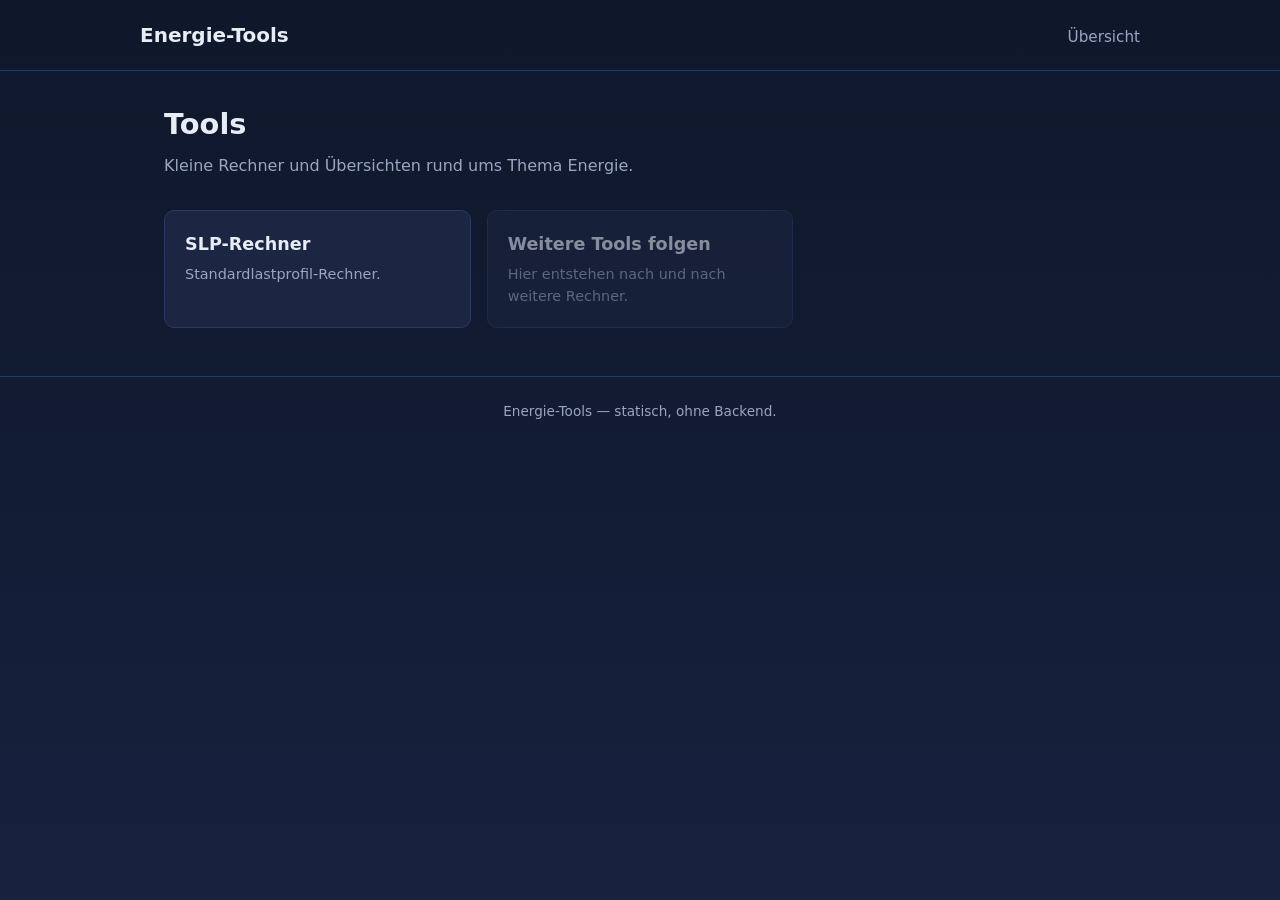
==== index.html @ ae8b7455 "first commit" ====
<!DOCTYPE html>
<html lang="de">
<head>
  <meta charset="UTF-8">
  <meta name="viewport" content="width=device-width, initial-scale=1.0">
  <title>Energie-Tools</title>
  <link rel="stylesheet" href="assets/css/style.css">
</head>
<body>
  <header class="site-header">
    <div class="site-header__inner">
      <div class="site-header__brand"><a href="index.html">Energie-Tools</a></div>
      <nav>
        <a href="index.html">Übersicht</a>
      </nav>
    </div>
  </header>

  <main>
    <h1 class="page-title">Tools</h1>
    <p class="page-subtitle">Kleine Rechner und Übersichten rund ums Thema Energie.</p>

    <div class="tool-grid">
      <a class="tool-card" href="tools/slp-rechner.html">
        <h2 class="tool-card__title">SLP-Rechner</h2>
        <p class="tool-card__desc">Standardlastprofil-Rechner.</p>
      </a>

      <div class="tool-card tool-card--placeholder">
        <h2 class="tool-card__title">Weitere Tools folgen</h2>
        <p class="tool-card__desc">Hier entstehen nach und nach weitere Rechner.</p>
      </div>
    </div>
  </main>

  <footer class="site-footer">
    Energie-Tools &mdash; statisch, ohne Backend.
  </footer>
</body>
</html>
---- assets/css/style.css ----
:root {
  --color-bg: #0f172a;
  --color-bg-alt: #16213e;
  --color-surface: #1c2541;
  --color-surface-hover: #233156;
  --color-border: #2a3a63;
  --color-text: #e8ecf6;
  --color-text-muted: #9aa5c2;
  --color-accent: #4cc9f0;
  --color-accent-strong: #4895ef;
  --radius: 10px;
  --max-width: 1000px;
}

* {
  box-sizing: border-box;
}

html, body {
  margin: 0;
  padding: 0;
}

body {
  font-family: "Segoe UI", system-ui, -apple-system, Roboto, Helvetica, Arial, sans-serif;
  background: linear-gradient(180deg, var(--color-bg) 0%, var(--color-bg-alt) 100%);
  color: var(--color-text);
  min-height: 100vh;
  line-height: 1.5;
}

a {
  color: var(--color-accent);
  text-decoration: none;
}

a:hover {
  text-decoration: underline;
}

.site-header {
  border-bottom: 1px solid var(--color-border);
  padding: 1.25rem 1.5rem;
}

.site-header__inner {
  max-width: var(--max-width);
  margin: 0 auto;
  display: flex;
  align-items: baseline;
  justify-content: space-between;
  gap: 1rem;
  flex-wrap: wrap;
}

.site-header__brand {
  font-size: 1.25rem;
  font-weight: 700;
  color: var(--color-text);
}

.site-header__brand a {
  color: inherit;
}

.site-header__brand a:hover {
  text-decoration: none;
  color: var(--color-accent);
}

.site-header nav a {
  margin-left: 1rem;
  font-size: 0.95rem;
  color: var(--color-text-muted);
}

.site-header nav a:hover {
  color: var(--color-accent);
}

main {
  max-width: var(--max-width);
  margin: 0 auto;
  padding: 2rem 1.5rem 3rem;
}

.page-title {
  font-size: 1.8rem;
  margin: 0 0 0.5rem;
}

.page-subtitle {
  color: var(--color-text-muted);
  margin: 0 0 2rem;
}

.tool-grid {
  display: grid;
  grid-template-columns: repeat(auto-fill, minmax(240px, 1fr));
  gap: 1rem;
}

.tool-card {
  display: block;
  background: var(--color-surface);
  border: 1px solid var(--color-border);
  border-radius: var(--radius);
  padding: 1.25rem;
  transition: background 0.15s ease, transform 0.15s ease;
}

.tool-card:hover {
  background: var(--color-surface-hover);
  text-decoration: none;
  transform: translateY(-2px);
}

.tool-card__title {
  font-size: 1.1rem;
  font-weight: 600;
  color: var(--color-text);
  margin: 0 0 0.4rem;
}

.tool-card__desc {
  font-size: 0.9rem;
  color: var(--color-text-muted);
  margin: 0;
}

.tool-card--placeholder {
  opacity: 0.55;
  cursor: default;
  pointer-events: none;
}

.breadcrumb {
  margin: 0 0 1.5rem;
  font-size: 0.9rem;
  color: var(--color-text-muted);
}

.panel {
  background: var(--color-surface);
  border: 1px solid var(--color-border);
  border-radius: var(--radius);
  padding: 1.5rem;
}

.badge {
  display: inline-block;
  font-size: 0.75rem;
  font-weight: 600;
  text-transform: uppercase;
  letter-spacing: 0.04em;
  color: var(--color-accent);
  background: rgba(76, 201, 240, 0.12);
  border: 1px solid rgba(76, 201, 240, 0.3);
  border-radius: 999px;
  padding: 0.2rem 0.6rem;
  margin-bottom: 0.75rem;
}

.site-footer {
  text-align: center;
  color: var(--color-text-muted);
  font-size: 0.85rem;
  padding: 1.5rem;
  border-top: 1px solid var(--color-border);
}

label {
  display: block;
  font-size: 0.9rem;
  color: var(--color-text-muted);
  margin-bottom: 0.35rem;
}

input, select {
  width: 100%;
  background: var(--color-bg-alt);
  border: 1px solid var(--color-border);
  color: var(--color-text);
  border-radius: 6px;
  padding: 0.55rem 0.7rem;
  font-size: 0.95rem;
}

input:focus, select:focus {
  outline: 2px solid var(--color-accent-strong);
  outline-offset: 1px;
}

.form-row {
  margin-bottom: 1rem;
}

button {
  background: var(--color-accent-strong);
  color: #fff;
  border: none;
  border-radius: 6px;
  padding: 0.6rem 1.2rem;
  font-size: 0.95rem;
  font-weight: 600;
  cursor: pointer;
}

button:hover {
  background: var(--color-accent);
}
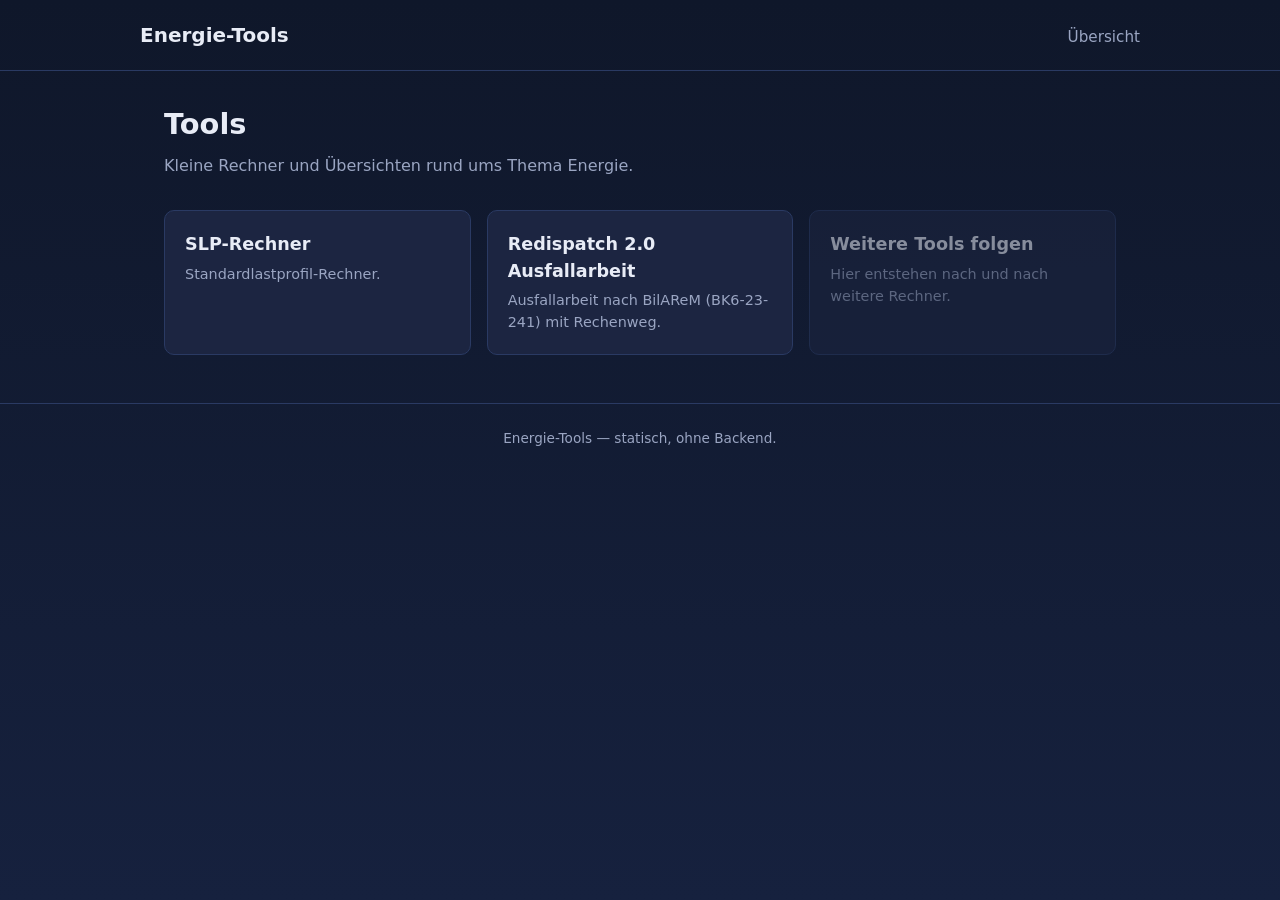
==== commit 038ff76a: "Redispatch-2.0-Ausfallarbeitsrechner nach BilAReM (BK6-23-241) ergänzen Neues Tool zur Berechnung de" ====
--- a/index.html
+++ b/index.html
@@ -26,6 +26,11 @@
         <p class="tool-card__desc">Standardlastprofil-Rechner.</p>
       </a>
 
+      <a class="tool-card" href="tools/redispatch-ausfallarbeit.html">
+        <h2 class="tool-card__title">Redispatch 2.0 Ausfallarbeit</h2>
+        <p class="tool-card__desc">Ausfallarbeit nach BilAReM (BK6-23-241) mit Rechenweg.</p>
+      </a>
+
       <div class="tool-card tool-card--placeholder">
         <h2 class="tool-card__title">Weitere Tools folgen</h2>
         <p class="tool-card__desc">Hier entstehen nach und nach weitere Rechner.</p>
--- a/assets/css/style.css
+++ b/assets/css/style.css
@@ -209,3 +209,353 @@
 button:hover {
   background: var(--color-accent);
 }
+
+textarea {
+  width: 100%;
+  background: var(--color-bg-alt);
+  border: 1px solid var(--color-border);
+  color: var(--color-text);
+  border-radius: 6px;
+  padding: 0.55rem 0.7rem;
+  font-family: Consolas, "Courier New", monospace;
+  font-size: 0.9rem;
+  margin-bottom: 1rem;
+}
+
+textarea:focus {
+  outline: 2px solid var(--color-accent-strong);
+  outline-offset: 1px;
+}
+
+/* Geführte Schritte (Redispatch-Rechner) */
+
+.step {
+  margin-bottom: 1.25rem;
+}
+
+.step__title {
+  display: flex;
+  align-items: center;
+  gap: 0.6rem;
+  font-size: 1.2rem;
+  margin: 0 0 0.25rem;
+}
+
+.step__nr {
+  display: inline-flex;
+  align-items: center;
+  justify-content: center;
+  width: 1.8rem;
+  height: 1.8rem;
+  border-radius: 50%;
+  background: var(--color-accent-strong);
+  color: #fff;
+  font-size: 0.95rem;
+  flex-shrink: 0;
+}
+
+.step__ref {
+  color: var(--color-text-muted);
+  font-size: 0.85rem;
+  margin: 0 0 1rem;
+}
+
+.step__subtitle {
+  font-size: 1rem;
+  margin: 1.5rem 0 0.75rem;
+}
+
+.choice-grid {
+  display: grid;
+  grid-template-columns: repeat(auto-fill, minmax(220px, 1fr));
+  gap: 0.75rem;
+}
+
+.choice {
+  position: relative;
+  display: block;
+  margin: 0;
+  background: var(--color-bg-alt);
+  border: 1px solid var(--color-border);
+  border-radius: var(--radius);
+  padding: 0.85rem 1rem;
+  cursor: pointer;
+  transition: border-color 0.15s ease, background 0.15s ease;
+}
+
+.choice:hover {
+  border-color: var(--color-accent-strong);
+}
+
+.choice input {
+  position: absolute;
+  opacity: 0;
+  width: 1px;
+  height: 1px;
+}
+
+.choice:focus-within {
+  outline: 2px solid var(--color-accent-strong);
+  outline-offset: 1px;
+}
+
+.choice--active {
+  border-color: var(--color-accent);
+  background: rgba(76, 201, 240, 0.1);
+}
+
+.choice--disabled {
+  opacity: 0.45;
+  cursor: not-allowed;
+}
+
+.choice--disabled:hover {
+  border-color: var(--color-border);
+}
+
+.choice__title {
+  display: block;
+  font-weight: 600;
+  color: var(--color-text);
+  margin-bottom: 0.3rem;
+}
+
+.choice__kap {
+  font-size: 0.75rem;
+  font-weight: 500;
+  color: var(--color-accent);
+  white-space: nowrap;
+}
+
+.choice__text {
+  display: block;
+  font-size: 0.85rem;
+  color: var(--color-text-muted);
+  line-height: 1.4;
+}
+
+.hint {
+  font-size: 0.85rem;
+  color: var(--color-text-muted);
+  margin: 0.75rem 0;
+}
+
+.unit {
+  color: var(--color-text-muted);
+  font-weight: 400;
+  font-size: 0.8em;
+}
+
+.formula-box {
+  background: var(--color-bg-alt);
+  border-left: 3px solid var(--color-accent);
+  border-radius: 6px;
+  padding: 0.85rem 1rem;
+  margin-bottom: 1rem;
+}
+
+.formula-box__label {
+  font-size: 0.75rem;
+  text-transform: uppercase;
+  letter-spacing: 0.04em;
+  color: var(--color-text-muted);
+  margin-bottom: 0.4rem;
+}
+
+.formula {
+  font-family: "Cambria Math", Cambria, Georgia, serif;
+  font-size: 1.05rem;
+  margin: 0.25rem 0;
+  overflow-x: auto;
+}
+
+.toolbar {
+  margin-bottom: 0.5rem;
+}
+
+.form-grid {
+  display: grid;
+  grid-template-columns: repeat(auto-fill, minmax(260px, 1fr));
+  gap: 0 1rem;
+}
+
+.form-grid .form-row {
+  display: flex;
+  flex-direction: column;
+  justify-content: flex-end;
+}
+
+.checkbox {
+  display: flex;
+  align-items: flex-start;
+  gap: 0.5rem;
+  color: var(--color-text);
+}
+
+.checkbox input {
+  width: auto;
+  margin-top: 0.3rem;
+}
+
+.button--secondary {
+  background: transparent;
+  border: 1px solid var(--color-accent-strong);
+  color: var(--color-accent);
+}
+
+.button--secondary:hover {
+  background: rgba(72, 149, 239, 0.15);
+}
+
+.table-wrap {
+  overflow-x: auto;
+  margin-bottom: 1rem;
+}
+
+.data-table {
+  width: 100%;
+  border-collapse: collapse;
+  font-size: 0.9rem;
+}
+
+.data-table th,
+.data-table td {
+  border-bottom: 1px solid var(--color-border);
+  padding: 0.4rem 0.5rem;
+  text-align: left;
+  vertical-align: bottom;
+}
+
+.data-table th {
+  font-weight: 600;
+  color: var(--color-text);
+}
+
+.data-table input {
+  min-width: 90px;
+  padding: 0.35rem 0.5rem;
+  font-size: 0.9rem;
+}
+
+.data-table--result td:not(:first-child),
+.data-table--result th:not(:first-child) {
+  text-align: right;
+}
+
+.data-table tfoot td {
+  font-weight: 600;
+  border-top: 2px solid var(--color-border);
+}
+
+.nowrap {
+  white-space: nowrap;
+}
+
+.strong {
+  font-weight: 700;
+  color: var(--color-accent);
+}
+
+.result-box {
+  background: rgba(76, 201, 240, 0.08);
+  border: 1px solid rgba(76, 201, 240, 0.35);
+  border-radius: var(--radius);
+  padding: 1rem 1.25rem;
+  margin-bottom: 1rem;
+}
+
+.result-box__label {
+  font-size: 0.85rem;
+  color: var(--color-text-muted);
+}
+
+.result-box__value {
+  font-size: 1.8rem;
+  font-weight: 700;
+  color: var(--color-accent);
+}
+
+.result-box__sub {
+  font-size: 1rem;
+  font-weight: 500;
+  color: var(--color-text-muted);
+}
+
+.result-box__path {
+  font-size: 0.85rem;
+  color: var(--color-text-muted);
+  margin-top: 0.25rem;
+}
+
+.message {
+  border-radius: var(--radius);
+  padding: 0.75rem 1rem;
+  margin-bottom: 1rem;
+  font-size: 0.9rem;
+}
+
+.message ul {
+  margin: 0.4rem 0 0;
+  padding-left: 1.2rem;
+}
+
+.message--error {
+  background: rgba(239, 71, 111, 0.12);
+  border: 1px solid rgba(239, 71, 111, 0.45);
+}
+
+.message--warn {
+  background: rgba(255, 190, 11, 0.1);
+  border: 1px solid rgba(255, 190, 11, 0.4);
+}
+
+.calc-block {
+  background: var(--color-bg-alt);
+  border: 1px solid var(--color-border);
+  border-radius: 6px;
+  padding: 0.6rem 1rem;
+  margin-bottom: 0.6rem;
+}
+
+.calc-block summary {
+  cursor: pointer;
+  font-weight: 600;
+}
+
+.calc-block__title {
+  font-weight: 600;
+}
+
+.calc-steps {
+  margin: 0.5rem 0 0.25rem;
+  padding-left: 1.4rem;
+  font-size: 0.9rem;
+}
+
+.calc-steps li {
+  margin-bottom: 0.35rem;
+  overflow-wrap: anywhere;
+}
+
+.calc-note {
+  color: var(--color-text-muted);
+  font-size: 0.85em;
+}
+
+@media (max-width: 600px) {
+  main {
+    padding: 1.5rem 1rem 2.5rem;
+  }
+
+  .panel {
+    padding: 1rem;
+  }
+}
+
+.formula-box--inline {
+  margin: 1rem 0 0;
+}
+
+.step__offen {
+  margin: 1rem 0 0;
+}
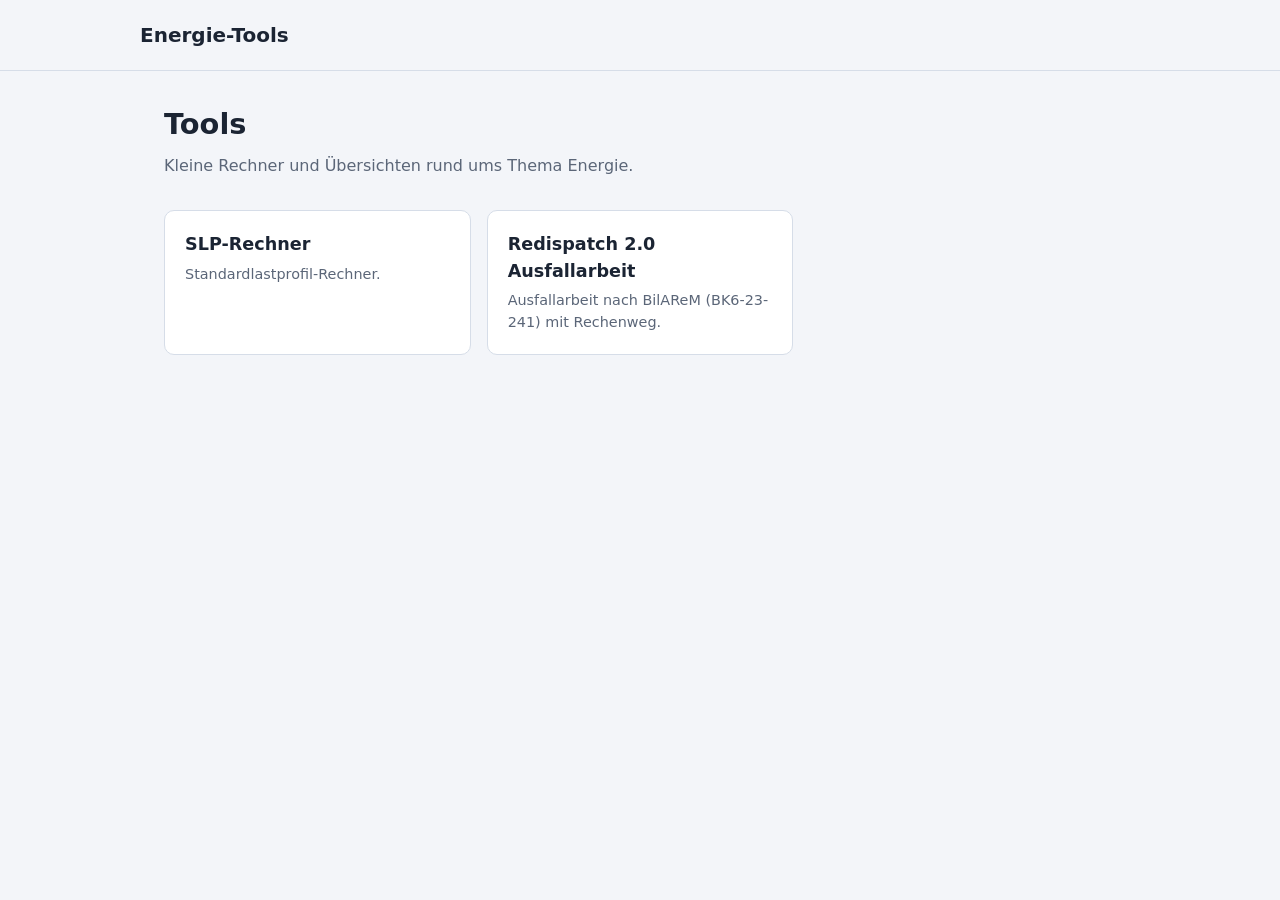
==== commit e7dd3c55: "Oberfläche überarbeiten: helles Design, kompakte Felder, Live-Berechnung Aufräumen: - Platzhalter-Ka" ====
--- a/index.html
+++ b/index.html
@@ -4,15 +4,12 @@
   <meta charset="UTF-8">
   <meta name="viewport" content="width=device-width, initial-scale=1.0">
   <title>Energie-Tools</title>
-  <link rel="stylesheet" href="assets/css/style.css">
+  <link rel="stylesheet" href="assets/css/style.css?v=7">
 </head>
 <body>
   <header class="site-header">
     <div class="site-header__inner">
       <div class="site-header__brand"><a href="index.html">Energie-Tools</a></div>
-      <nav>
-        <a href="index.html">Übersicht</a>
-      </nav>
     </div>
   </header>
 
@@ -30,16 +27,7 @@
         <h2 class="tool-card__title">Redispatch 2.0 Ausfallarbeit</h2>
         <p class="tool-card__desc">Ausfallarbeit nach BilAReM (BK6-23-241) mit Rechenweg.</p>
       </a>
-
-      <div class="tool-card tool-card--placeholder">
-        <h2 class="tool-card__title">Weitere Tools folgen</h2>
-        <p class="tool-card__desc">Hier entstehen nach und nach weitere Rechner.</p>
-      </div>
     </div>
   </main>
-
-  <footer class="site-footer">
-    Energie-Tools &mdash; statisch, ohne Backend.
-  </footer>
 </body>
 </html>
--- a/assets/css/style.css
+++ b/assets/css/style.css
@@ -1,13 +1,20 @@
 :root {
-  --color-bg: #0f172a;
-  --color-bg-alt: #16213e;
-  --color-surface: #1c2541;
-  --color-surface-hover: #233156;
-  --color-border: #2a3a63;
-  --color-text: #e8ecf6;
-  --color-text-muted: #9aa5c2;
-  --color-accent: #4cc9f0;
-  --color-accent-strong: #4895ef;
+  color-scheme: light;
+  --color-bg: #f3f5f9;
+  --color-bg-alt: #f8fafc;
+  --color-surface: #ffffff;
+  --color-surface-hover: #f0f5fb;
+  --color-border: #d6dde8;
+  --color-text: #1b2433;
+  --color-text-muted: #5b6678;
+  --color-accent: #0b6fb8;
+  --color-accent-strong: #0a5c9c;
+  --color-accent-soft: rgba(11, 111, 184, 0.07);
+  --color-accent-soft-border: rgba(11, 111, 184, 0.35);
+  --color-warn-bg: #fff7e0;
+  --color-warn-border: #e8b931;
+  --color-error-bg: #fdecef;
+  --color-error-border: #e0607a;
   --radius: 10px;
   --max-width: 1000px;
 }
@@ -23,7 +30,7 @@
 
 body {
   font-family: "Segoe UI", system-ui, -apple-system, Roboto, Helvetica, Arial, sans-serif;
-  background: linear-gradient(180deg, var(--color-bg) 0%, var(--color-bg-alt) 100%);
+  background: var(--color-bg);
   color: var(--color-text);
   min-height: 100vh;
   line-height: 1.5;
@@ -68,16 +75,6 @@
   color: var(--color-accent);
 }
 
-.site-header nav a {
-  margin-left: 1rem;
-  font-size: 0.95rem;
-  color: var(--color-text-muted);
-}
-
-.site-header nav a:hover {
-  color: var(--color-accent);
-}
-
 main {
   max-width: var(--max-width);
   margin: 0 auto;
@@ -128,12 +125,6 @@
   margin: 0;
 }
 
-.tool-card--placeholder {
-  opacity: 0.55;
-  cursor: default;
-  pointer-events: none;
-}
-
 .breadcrumb {
   margin: 0 0 1.5rem;
   font-size: 0.9rem;
@@ -154,8 +145,8 @@
   text-transform: uppercase;
   letter-spacing: 0.04em;
   color: var(--color-accent);
-  background: rgba(76, 201, 240, 0.12);
-  border: 1px solid rgba(76, 201, 240, 0.3);
+  background: var(--color-accent-soft);
+  border: 1px solid var(--color-accent-soft-border);
   border-radius: 999px;
   padding: 0.2rem 0.6rem;
   margin-bottom: 0.75rem;
@@ -189,10 +180,6 @@
 input:focus, select:focus {
   outline: 2px solid var(--color-accent-strong);
   outline-offset: 1px;
-}
-
-.form-row {
-  margin-bottom: 1rem;
 }
 
 button {
@@ -212,6 +199,7 @@
 
 textarea {
   width: 100%;
+  max-width: 16rem;
   background: var(--color-bg-alt);
   border: 1px solid var(--color-border);
   color: var(--color-text);
@@ -301,7 +289,7 @@
 
 .choice--active {
   border-color: var(--color-accent);
-  background: rgba(76, 201, 240, 0.1);
+  background: var(--color-accent-soft);
 }
 
 .choice--disabled {
@@ -373,18 +361,6 @@
   margin-bottom: 0.5rem;
 }
 
-.form-grid {
-  display: grid;
-  grid-template-columns: repeat(auto-fill, minmax(260px, 1fr));
-  gap: 0 1rem;
-}
-
-.form-grid .form-row {
-  display: flex;
-  flex-direction: column;
-  justify-content: flex-end;
-}
-
 .checkbox {
   display: flex;
   align-items: flex-start;
@@ -404,7 +380,7 @@
 }
 
 .button--secondary:hover {
-  background: rgba(72, 149, 239, 0.15);
+  background: var(--color-accent-soft);
 }
 
 .table-wrap {
@@ -413,7 +389,6 @@
 }
 
 .data-table {
-  width: 100%;
   border-collapse: collapse;
   font-size: 0.9rem;
 }
@@ -432,8 +407,8 @@
 }
 
 .data-table input {
-  min-width: 90px;
-  padding: 0.35rem 0.5rem;
+  width: 7.5rem;
+  padding: 0.3rem 0.5rem;
   font-size: 0.9rem;
 }
 
@@ -457,8 +432,8 @@
 }
 
 .result-box {
-  background: rgba(76, 201, 240, 0.08);
-  border: 1px solid rgba(76, 201, 240, 0.35);
+  background: var(--color-accent-soft);
+  border: 1px solid var(--color-accent-soft-border);
   border-radius: var(--radius);
   padding: 1rem 1.25rem;
   margin-bottom: 1rem;
@@ -500,13 +475,13 @@
 }
 
 .message--error {
-  background: rgba(239, 71, 111, 0.12);
-  border: 1px solid rgba(239, 71, 111, 0.45);
+  background: var(--color-error-bg);
+  border: 1px solid var(--color-error-border);
 }
 
 .message--warn {
-  background: rgba(255, 190, 11, 0.1);
-  border: 1px solid rgba(255, 190, 11, 0.4);
+  background: var(--color-warn-bg);
+  border: 1px solid var(--color-warn-border);
 }
 
 .calc-block {
@@ -559,3 +534,63 @@
 .step__offen {
   margin: 1rem 0 0;
 }
+
+/* Kompakte Feldzeile: Bezeichnung | schmales Eingabefeld | Erläuterung */
+
+.field {
+  display: grid;
+  grid-template-columns: 13rem 9rem 1fr;
+  align-items: center;
+  gap: 0.25rem 0.75rem;
+  margin-bottom: 0.5rem;
+}
+
+.field label {
+  margin: 0;
+  color: var(--color-text);
+  font-size: 0.95rem;
+}
+
+.field input,
+.field select {
+  padding: 0.35rem 0.5rem;
+  font-size: 0.95rem;
+}
+
+.field--wide {
+  grid-template-columns: 13rem 14rem 1fr;
+}
+
+.field--select {
+  grid-template-columns: 13rem minmax(14rem, 26rem) 1fr;
+}
+
+.field__hint {
+  font-size: 0.85rem;
+  color: var(--color-text-muted);
+  line-height: 1.35;
+}
+
+@media (max-width: 700px) {
+  .field,
+  .field--wide,
+  .field--select {
+    grid-template-columns: 1fr minmax(8rem, 12rem);
+  }
+
+  .field__hint {
+    grid-column: 1 / -1;
+  }
+}
+
+/* Noch fehlende oder ungültige Eingaben */
+
+input.is-missing,
+textarea.is-missing {
+  border-color: var(--color-warn-border);
+  background: var(--color-warn-bg);
+}
+
+.message .hint {
+  margin: 0.5rem 0 0;
+}
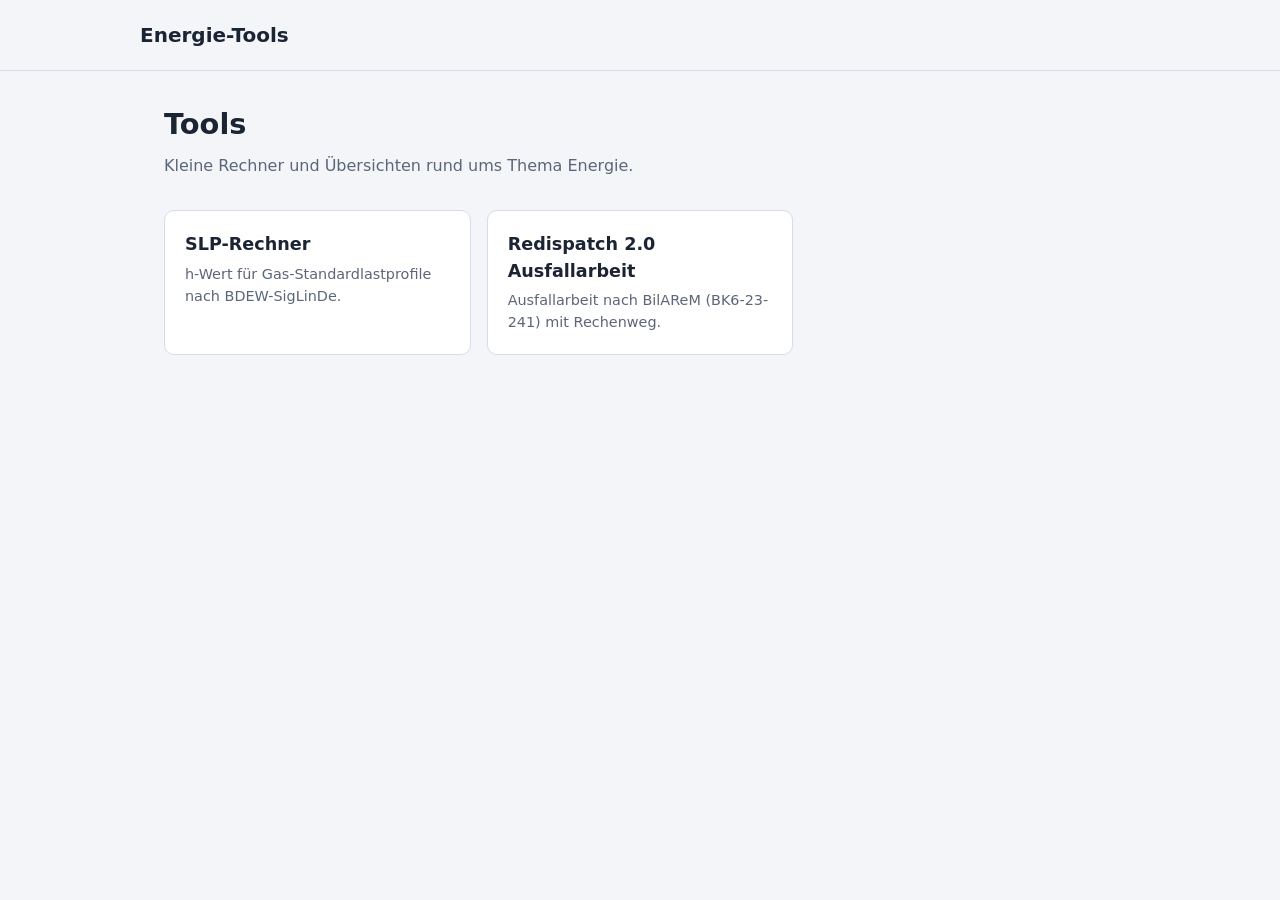
==== commit 1b99d6a4: "SEO-Grundlagen ergänzen: Titel, Meta-Description, Canonical, Open Graph, Sitemap Sprechende Seitenti" ====
--- a/index.html
+++ b/index.html
@@ -3,8 +3,18 @@
 <head>
   <meta charset="UTF-8">
   <meta name="viewport" content="width=device-width, initial-scale=1.0">
-  <title>Energie-Tools</title>
+  <title>Energie-Tools – Online-Rechner für die Energiewirtschaft</title>
+  <meta name="description" content="Kostenlose Online-Rechner für die Energiewirtschaft: Redispatch-2.0-Ausfallarbeit nach BilAReM (BK6-23-241) und h-Wert für Gas-Standardlastprofile (BDEW SigLinDe) – mit Rechenweg.">
+  <link rel="canonical" href="https://safadurimo.github.io/energie-tools/">
+  <meta property="og:type" content="website">
+  <meta property="og:locale" content="de_DE">
+  <meta property="og:site_name" content="Energie-Tools">
+  <meta property="og:title" content="Energie-Tools – Online-Rechner für die Energiewirtschaft">
+  <meta property="og:description" content="Redispatch-2.0-Ausfallarbeit nach BilAReM und SLP-Gas-Rechner (SigLinDe) – kostenlos, mit Rechenweg.">
+  <meta property="og:url" content="https://safadurimo.github.io/energie-tools/">
   <link rel="stylesheet" href="assets/css/style.css?v=7">
+  <!-- Besucherstatistik: GoatCounter (cookielos, kein Consent-Banner nötig) -->
+  <script data-goatcounter="https://safadurimo.goatcounter.com/count" async src="https://gc.zgo.at/count.js"></script>
 </head>
 <body>
   <header class="site-header">
@@ -20,7 +30,7 @@
     <div class="tool-grid">
       <a class="tool-card" href="tools/slp-rechner.html">
         <h2 class="tool-card__title">SLP-Rechner</h2>
-        <p class="tool-card__desc">Standardlastprofil-Rechner.</p>
+        <p class="tool-card__desc">h-Wert für Gas-Standardlastprofile nach BDEW-SigLinDe.</p>
       </a>
 
       <a class="tool-card" href="tools/redispatch-ausfallarbeit.html">
